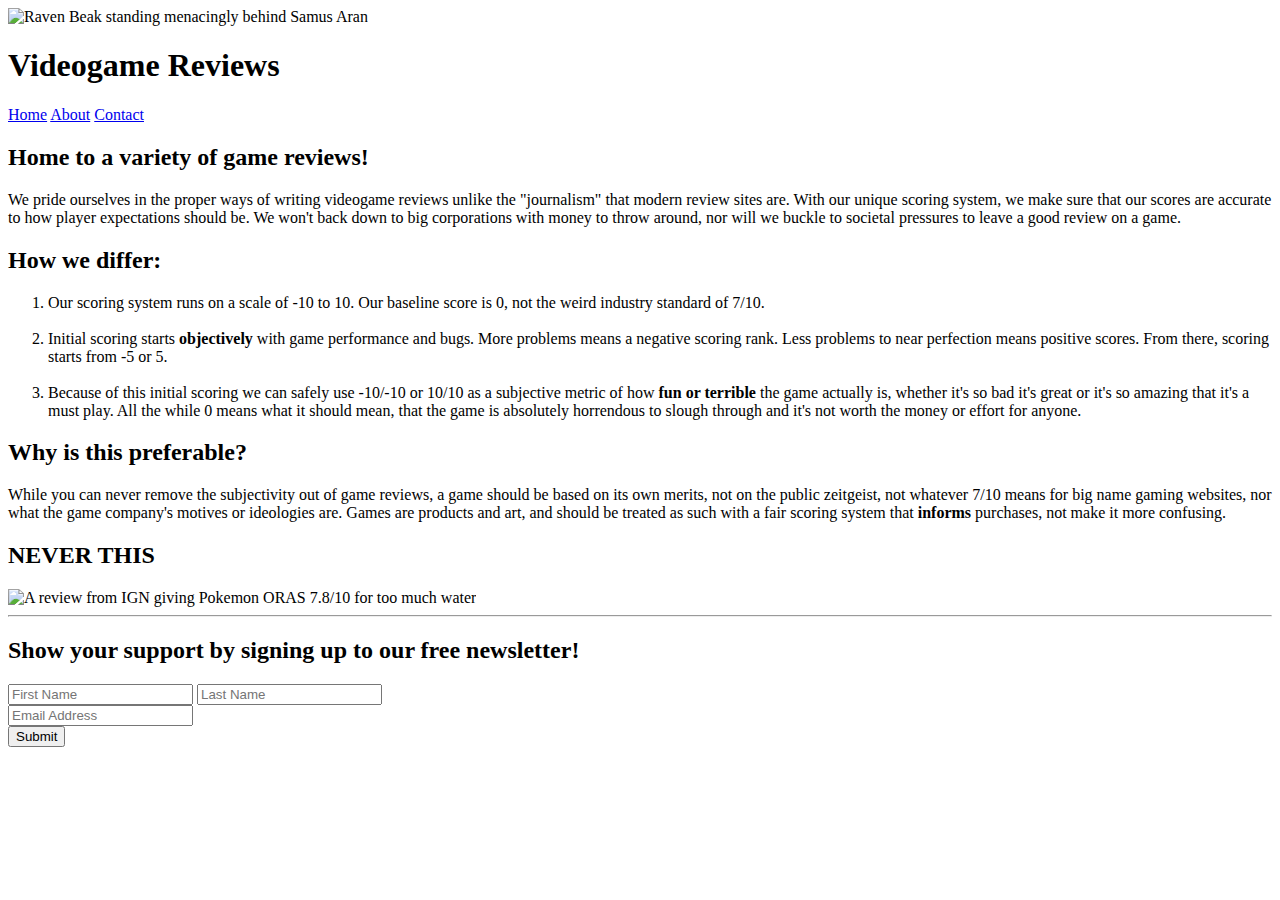
==== index.html @ 291bde72 "Starting Week 2 Coding Assignment" ====
<!DOCTYPE html>
<html lang="en">
<head>
    <meta charset="UTF-8">
    <meta name="viewport" content="width=device-width, initial-scale=1.0">
    <title>Videogame Reviews</title>
</head>
<body>

    <!--This is the header of the page-->
    <header>

        <!--This image goes above the h1-->
        <img height="400px" src="https://imgs.search.brave.com/0_r-kEAvyfEdKmw2S_8gvTNdDejFhi18XEktAnRd7N4/rs:fit:860:0:0:0/g:ce/aHR0cHM6Ly9pbWFn/ZXM4LmFscGhhY29k/ZXJzLmNvbS8xMzAv/MTMwNTkzMS5qcGVn" alt="Raven Beak standing menacingly behind Samus Aran">

        <h1>Videogame Reviews</h1>

        <!--The navigation for the Home, About, and Contact pages-->
        <nav>
            <a href="index.html">Home</a>
            <a href="about.html">About</a>
            <a href="contact.html">Contact</a>
        </nav>
    </header>

    <main>

        <!--This section explains the purpose of this website-->
        <section>
            <h2>Home to a variety of game reviews!</h2>
            
            <p>We pride ourselves in the proper ways of writing videogame reviews unlike the "journalism" that modern review sites are. With our unique scoring system, we make sure that our scores are accurate to how player expectations should be. We won't back down to big corporations with money to throw around, nor will we buckle to societal pressures to leave a good review on a game.</p>
        </section>
        
        <!--This section uses an ordered list to map out how this website's scoring system works differently-->
        <section>
            <h2>How we differ:</h2>
            <ol>
                <li>Our scoring system runs on a scale of -10 to 10. Our baseline score is 0, not the weird industry standard of 7/10.</li><br>
                <li>Initial scoring starts <b>objectively</b> with game performance and bugs. More problems means a negative scoring rank. Less problems to near perfection means positive scores. From there, scoring starts from -5 or 5.</li><br>
                <li>Because of this initial scoring we can safely use -10/-10 or 10/10 as a subjective metric of how <b>fun or terrible</b> the game actually is, whether it's so bad it's great or it's so amazing that it's a must play. All the while 0 means what it should mean, that the game is absolutely horrendous to slough through and it's not worth the money or effort for anyone.</li>
            </ol>
        </section>

        <!--This section details the reasoning for this way of scoring-->
        <section>
            <h2>Why is this preferable?</h2>
            <p>While you can never remove the subjectivity out of game reviews, a game should be based on its own merits, not on the public zeitgeist, not whatever 7/10 means for big name gaming websites, nor what the game company's motives or ideologies are. Games are products and art, and should be treated as such with a fair scoring system that <b>informs</b> purchases, not make it more confusing.</p>
        </section>

        <!--This section is purely to showcase what the website does not want rankings to be like-->
        <section>
            <h2>NEVER THIS</h2>

            <img src="images/too much water.png" alt="A review from IGN giving Pokemon ORAS 7.8/10 for too much water">
        </section>

        <!--The hr separates the rest of the page from the footer-->
        <hr>

        <!--The footer contains a form to create a free account on the website-->
        <footer>
            <h2>Show your support by signing up to our free newsletter!</h2>

            <form>
                <input type="text" name="firstName" placeholder="First Name">
                <input type="text" name="lastName" placeholder="Last Name"><br>
                <input type="text" name="email" placeholder="Email Address"><br>
                <input type="submit" value="Submit">
            </form>
        </footer>
    </main>
</body>
</html>
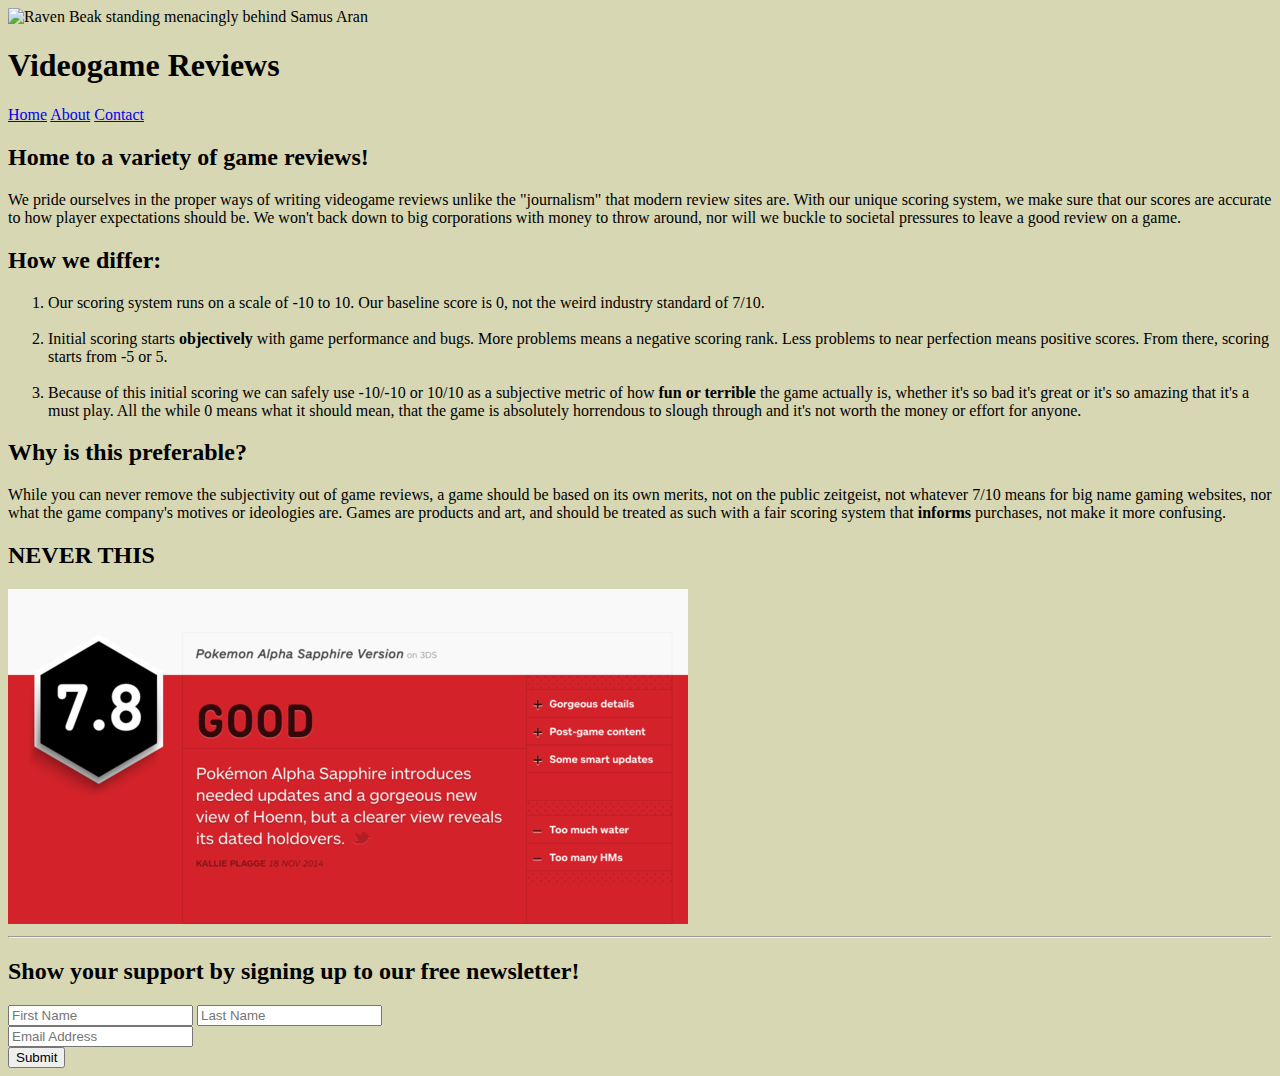
==== commit c533e086: "Added the images and link to the CSS file." ====
--- a/index.html
+++ b/index.html
@@ -4,6 +4,7 @@
     <meta charset="UTF-8">
     <meta name="viewport" content="width=device-width, initial-scale=1.0">
     <title>Videogame Reviews</title>
+    <link rel="stylesheet" href="styles.css">
 </head>
 <body>
 
--- a/styles.css
+++ b/styles.css
@@ -0,0 +1,9 @@
+/*Use only external CSS file (no internal or inline styling)*/
+/*Every element must be styled.*/
+/*Create style rules using class, id, and element selectors.*/
+
+/*This targets the body element of the all the pages, coloring the background something more appealing.*/
+body {
+    background-color: rgb(215, 215, 180);
+}
+
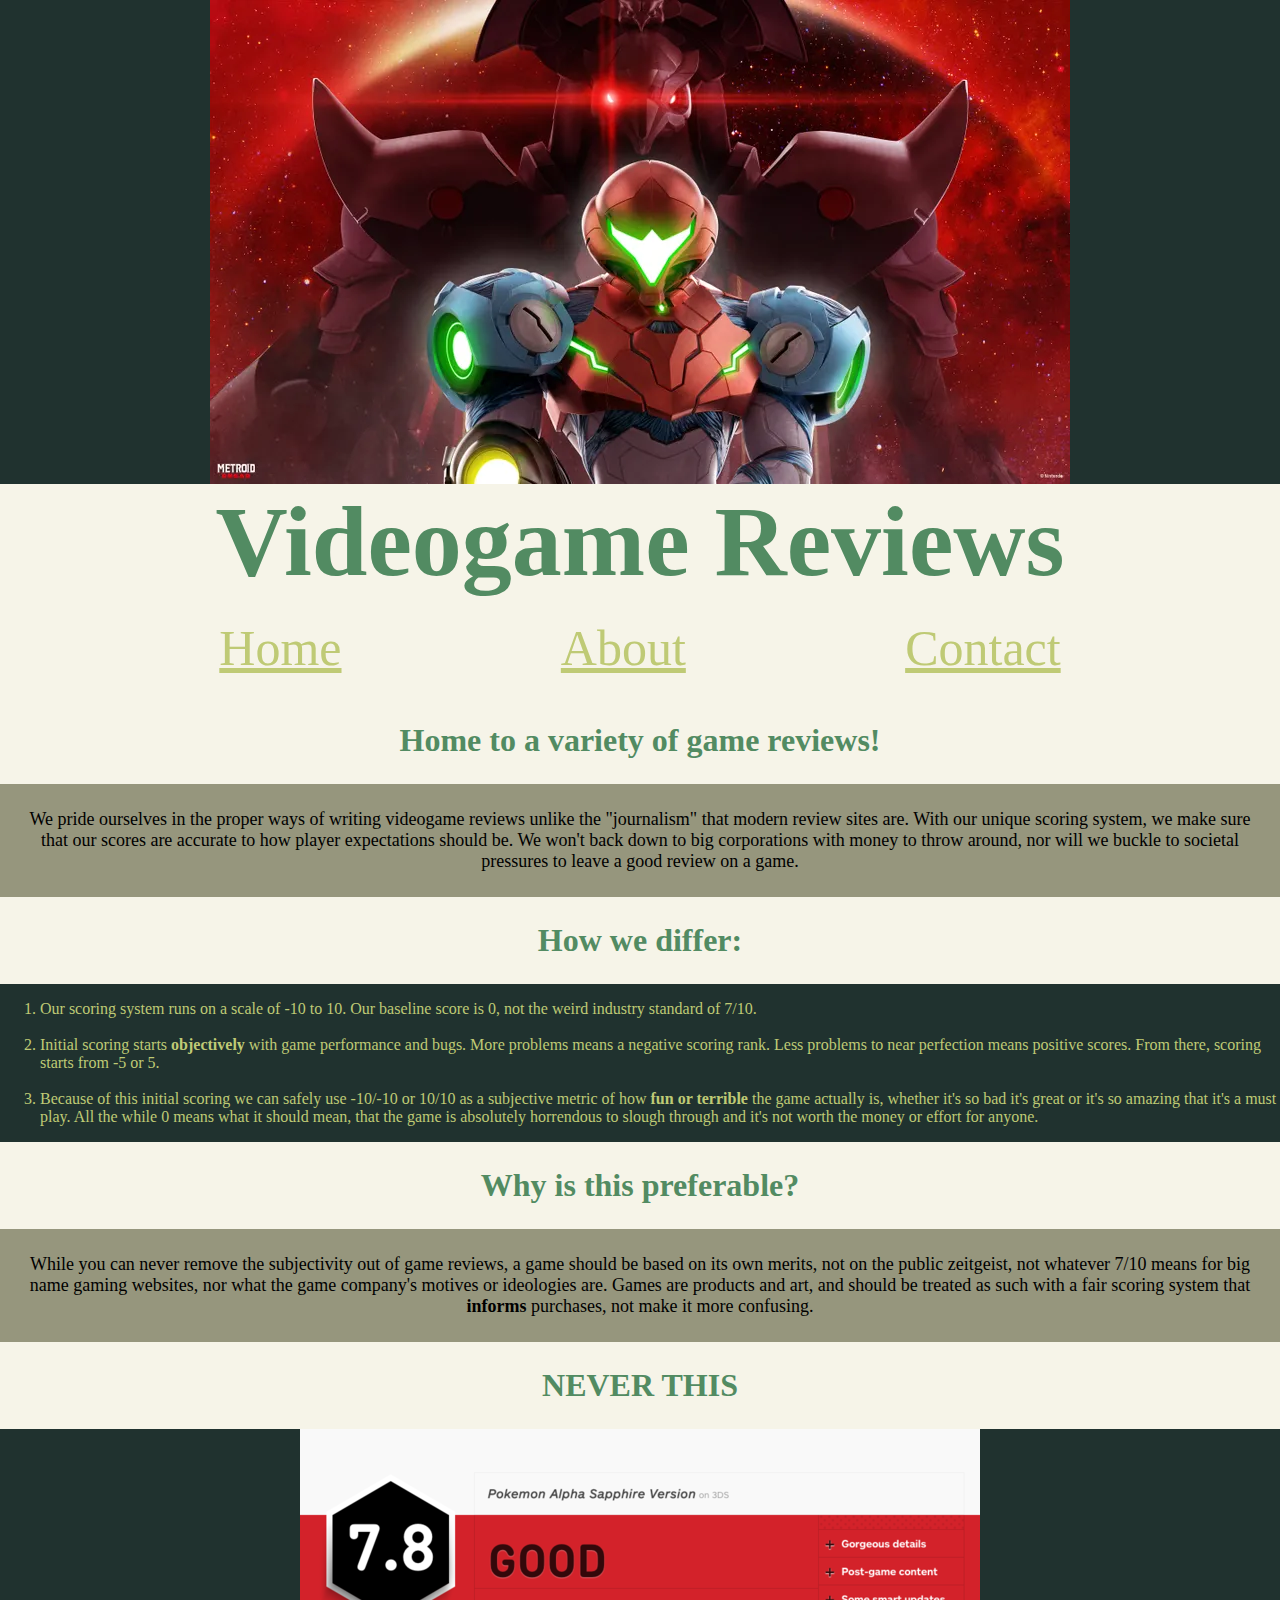
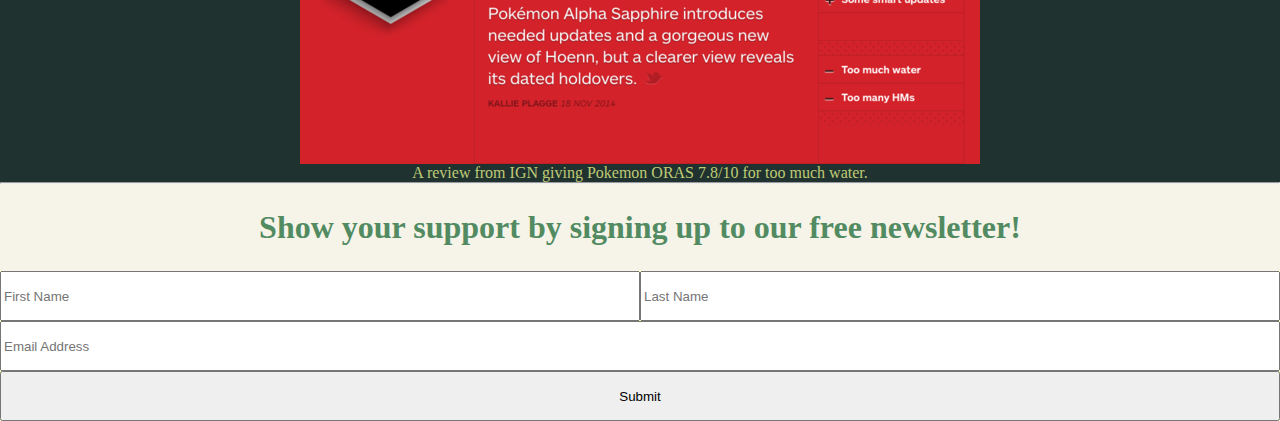
==== commit 440fa1fb: "Added all CSS code, personal comments pending" ====
--- a/index.html
+++ b/index.html
@@ -12,12 +12,12 @@
     <header>
 
         <!--This image goes above the h1-->
-        <img height="400px" src="https://imgs.search.brave.com/0_r-kEAvyfEdKmw2S_8gvTNdDejFhi18XEktAnRd7N4/rs:fit:860:0:0:0/g:ce/aHR0cHM6Ly9pbWFn/ZXM4LmFscGhhY29k/ZXJzLmNvbS8xMzAv/MTMwNTkzMS5qcGVn" alt="Raven Beak standing menacingly behind Samus Aran">
+        <img src="images/metroiddread.png" alt="Raven Beak standing menacingly behind Samus Aran">
 
-        <h1>Videogame Reviews</h1>
+        <h1 class="font-color">Videogame Reviews</h1>
 
         <!--The navigation for the Home, About, and Contact pages-->
-        <nav>
+        <nav class="font-color">
             <a href="index.html">Home</a>
             <a href="about.html">About</a>
             <a href="contact.html">Contact</a>
@@ -28,15 +28,15 @@
 
         <!--This section explains the purpose of this website-->
         <section>
-            <h2>Home to a variety of game reviews!</h2>
+            <h2 class="font-color">Home to a variety of game reviews!</h2>
             
             <p>We pride ourselves in the proper ways of writing videogame reviews unlike the "journalism" that modern review sites are. With our unique scoring system, we make sure that our scores are accurate to how player expectations should be. We won't back down to big corporations with money to throw around, nor will we buckle to societal pressures to leave a good review on a game.</p>
         </section>
         
         <!--This section uses an ordered list to map out how this website's scoring system works differently-->
         <section>
-            <h2>How we differ:</h2>
-            <ol>
+            <h2 class="font-color">How we differ:</h2>
+            <ol class="font-color2">
                 <li>Our scoring system runs on a scale of -10 to 10. Our baseline score is 0, not the weird industry standard of 7/10.</li><br>
                 <li>Initial scoring starts <b>objectively</b> with game performance and bugs. More problems means a negative scoring rank. Less problems to near perfection means positive scores. From there, scoring starts from -5 or 5.</li><br>
                 <li>Because of this initial scoring we can safely use -10/-10 or 10/10 as a subjective metric of how <b>fun or terrible</b> the game actually is, whether it's so bad it's great or it's so amazing that it's a must play. All the while 0 means what it should mean, that the game is absolutely horrendous to slough through and it's not worth the money or effort for anyone.</li>
@@ -45,15 +45,16 @@
 
         <!--This section details the reasoning for this way of scoring-->
         <section>
-            <h2>Why is this preferable?</h2>
+            <h2 class="font-color">Why is this preferable?</h2>
             <p>While you can never remove the subjectivity out of game reviews, a game should be based on its own merits, not on the public zeitgeist, not whatever 7/10 means for big name gaming websites, nor what the game company's motives or ideologies are. Games are products and art, and should be treated as such with a fair scoring system that <b>informs</b> purchases, not make it more confusing.</p>
         </section>
 
         <!--This section is purely to showcase what the website does not want rankings to be like-->
         <section>
-            <h2>NEVER THIS</h2>
+            <h2 class="font-color">NEVER THIS</h2>
 
             <img src="images/too much water.png" alt="A review from IGN giving Pokemon ORAS 7.8/10 for too much water">
+            <figcaption class="font-color2">A review from IGN giving Pokemon ORAS 7.8/10 for too much water.</figcaption>
         </section>
 
         <!--The hr separates the rest of the page from the footer-->
@@ -61,13 +62,13 @@
 
         <!--The footer contains a form to create a free account on the website-->
         <footer>
-            <h2>Show your support by signing up to our free newsletter!</h2>
+            <h2 class="font-color">Show your support by signing up to our free newsletter!</h2>
 
-            <form>
-                <input type="text" name="firstName" placeholder="First Name">
-                <input type="text" name="lastName" placeholder="Last Name"><br>
-                <input type="text" name="email" placeholder="Email Address"><br>
-                <input type="submit" value="Submit">
+            <form class="footer-layout">
+                <input class="item1" type="text" name="firstName" placeholder="First Name">
+                <input class="item2" type="text" name="lastName" placeholder="Last Name">
+                <input class="item3" type="text" name="email" placeholder="Email Address">
+                <input class="item4" type="submit" value="Submit">
             </form>
         </footer>
     </main>
--- a/styles.css
+++ b/styles.css
@@ -2,8 +2,123 @@
 /*Every element must be styled.*/
 /*Create style rules using class, id, and element selectors.*/
 
+/*Begin the element selectors here.*/
 /*This targets the body element of the all the pages, coloring the background something more appealing.*/
 body {
-    background-color: rgb(215, 215, 180);
+    background-color: rgb(32, 50, 47);
+    margin: 0;
 }
 
+h1 {
+    display: flex;
+    flex-wrap: nowrap;
+    justify-content: center;
+    font-size: 100px;
+    max-width: 100%;
+    background-color: rgb(246, 244, 232);
+    border-width: 0px;
+    margin-top: 0;
+    margin-bottom: 0;
+}
+
+h2 {
+    display: flex;
+    justify-content: center;
+    font-size: xx-large;
+    background-color: rgb(246, 244, 232);
+    border-width: 0px;
+    margin: 0;
+    padding: 25px;
+}
+
+nav {
+    display: flex;
+    flex-wrap: wrap;
+    justify-content: space-evenly;
+    padding-top: 20px;
+    padding-bottom: 20px;
+    background-color: rgb(246, 244, 232);
+}
+
+button {
+    padding: 0;
+    font-size: 100px;
+}
+
+a {
+    font-size: 50px;
+    color: rgb(191, 202, 117);
+}
+
+/*Using a block element to allow the image to be morphed in the specific way I want to, particularly so it can be centered no matter what.*/
+img {
+    display: block;
+    margin: auto;
+    max-width: 100%;
+    height: auto;
+}
+
+p {
+    background-color: rgb(150, 150, 125);
+    padding: 25px;
+    border-style: none;
+    margin: 0;
+    text-align: center;
+    font-size: large;
+}
+
+table {
+    display: flex;
+    justify-content: center;
+    font-size: 50px;
+    background-color: rgb(150, 150, 125);
+}
+
+figcaption {
+    display: flex;
+    justify-content: center;
+}
+
+hr {
+    margin: 0;
+}
+
+footer {
+    background-color: rgb(248, 248, 187);
+}
+
+/*Begin the id selectors here*/
+#about-image {
+    height: 484px;
+}
+
+#contact-image {
+    height: 484px;
+}
+
+/*Begin the class selectors here*/
+
+.font-color {
+    color: rgb(82, 139, 98)
+}
+
+.font-color2 {
+    color: rgb(191, 202, 117)
+}
+
+.footer-layout {
+    display: grid;
+    grid-template-columns: auto auto;
+    grid-template-rows: auto auto;
+    height: 150px;
+    gap: 0px;
+    padding: 0px;
+}
+
+.item3 {
+    grid-column: 1 / span 2;
+}
+
+.item4 {
+    grid-column: 1 / span 2;
+}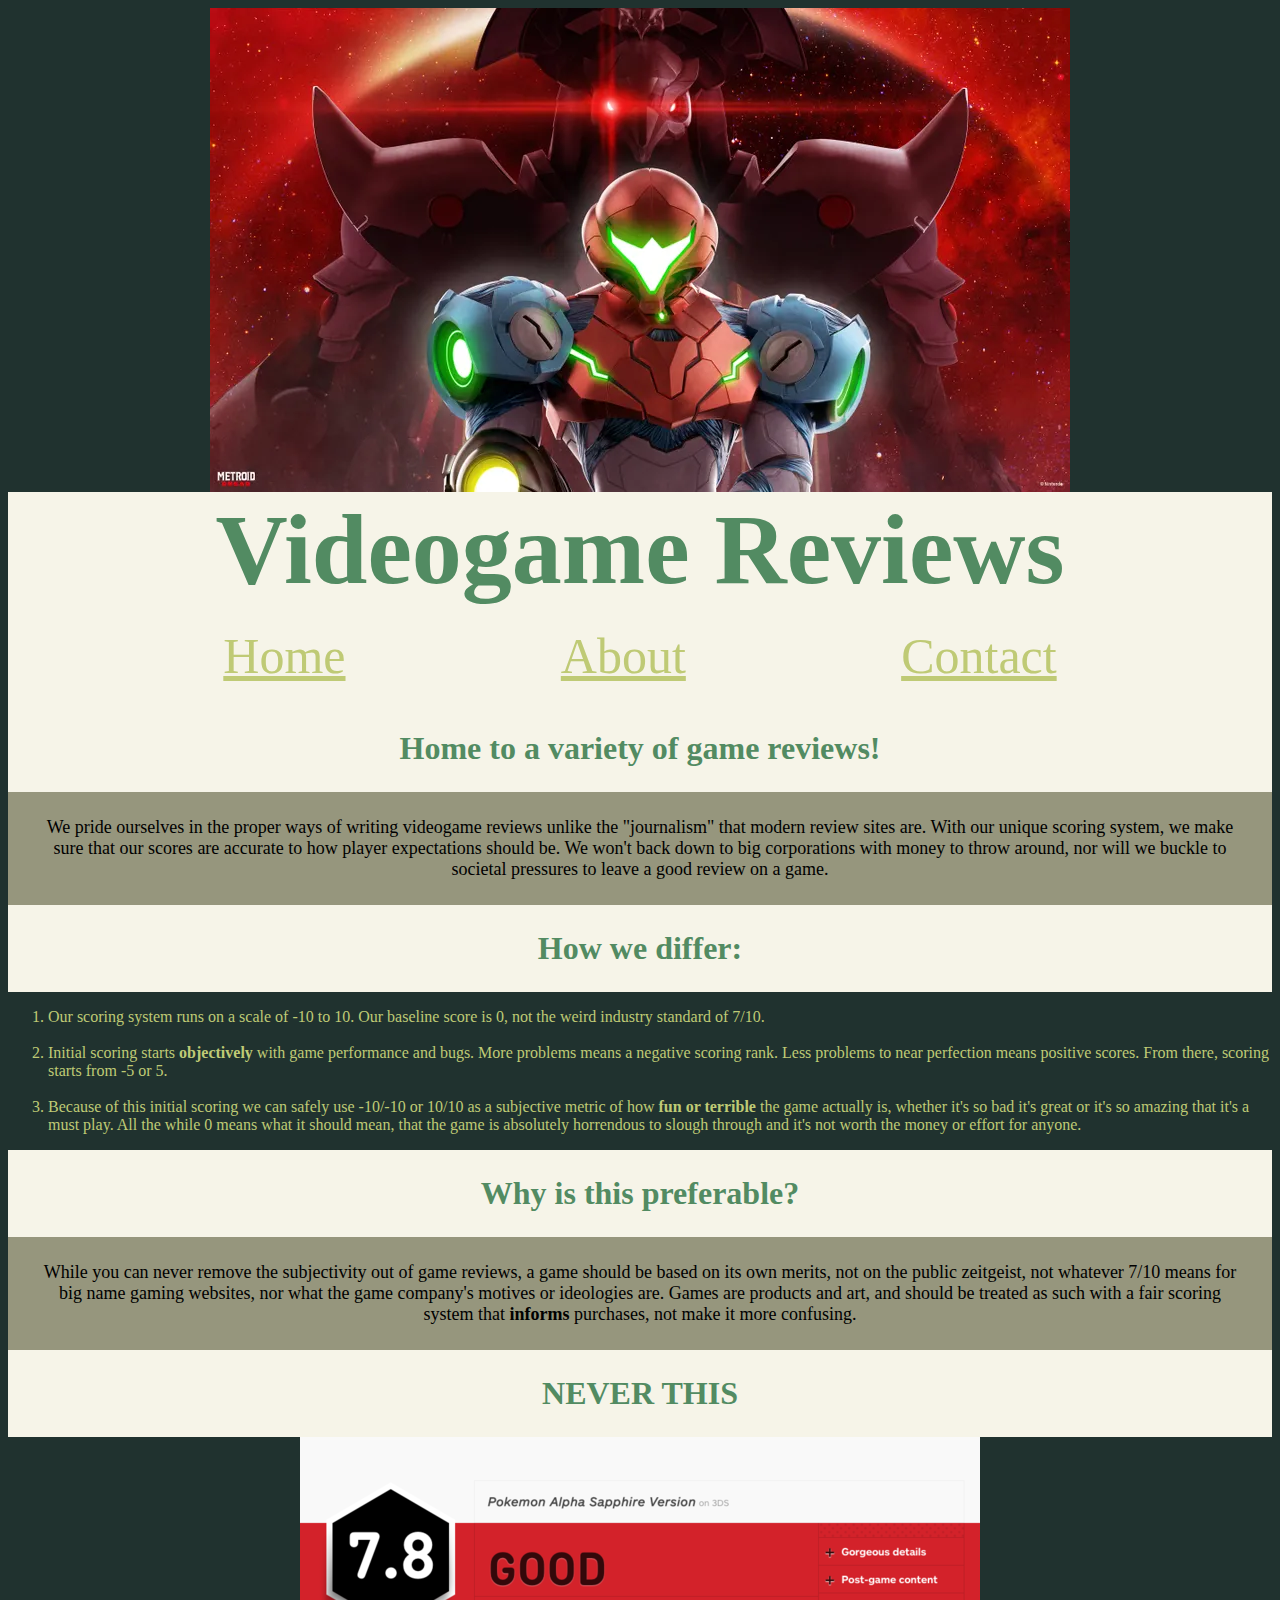
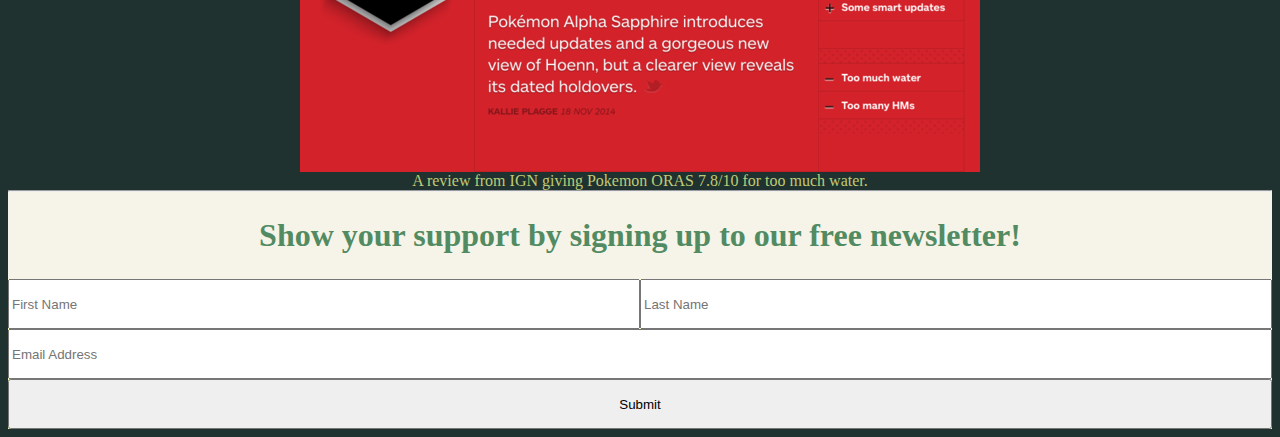
==== commit 28b72a5d: "Added all the comments to the necessary places" ====
--- a/index.html
+++ b/index.html
@@ -14,6 +14,7 @@
         <!--This image goes above the h1-->
         <img src="images/metroiddread.png" alt="Raven Beak standing menacingly behind Samus Aran">
 
+        <!--Additional class identification uses the 'font-color' external CSS-->
         <h1 class="font-color">Videogame Reviews</h1>
 
         <!--The navigation for the Home, About, and Contact pages-->
@@ -36,6 +37,8 @@
         <!--This section uses an ordered list to map out how this website's scoring system works differently-->
         <section>
             <h2 class="font-color">How we differ:</h2>
+
+            <!--Additional class identification uses the 'font-color2' external CSS-->
             <ol class="font-color2">
                 <li>Our scoring system runs on a scale of -10 to 10. Our baseline score is 0, not the weird industry standard of 7/10.</li><br>
                 <li>Initial scoring starts <b>objectively</b> with game performance and bugs. More problems means a negative scoring rank. Less problems to near perfection means positive scores. From there, scoring starts from -5 or 5.</li><br>
@@ -64,7 +67,8 @@
         <footer>
             <h2 class="font-color">Show your support by signing up to our free newsletter!</h2>
 
-            <form class="footer-layout">
+            <!--The class uses the 'footer-layout' grid alongside the subsequent 'item1-4' for all pages so that the form layout looks a lot nicer-->
+            <form class="form-layout">
                 <input class="item1" type="text" name="firstName" placeholder="First Name">
                 <input class="item2" type="text" name="lastName" placeholder="Last Name">
                 <input class="item3" type="text" name="email" placeholder="Email Address">
--- a/styles.css
+++ b/styles.css
@@ -2,16 +2,16 @@
 /*Every element must be styled.*/
 /*Create style rules using class, id, and element selectors.*/
 
-/*Begin the element selectors here.*/
-/*This targets the body element of the all the pages, coloring the background something more appealing.*/
+/*---------Begin the element selectors here.--------------------*/
+
+/*This targets the body element of the all the pages, coloring the background something more appealing*/
 body {
     background-color: rgb(32, 50, 47);
-    margin: 0;
 }
 
+/*This targets the h1, making sure the heading of the home page looks presentable without weird breaking between it and the navigation while also centering all of the text.*/
 h1 {
     display: flex;
-    flex-wrap: nowrap;
     justify-content: center;
     font-size: 100px;
     max-width: 100%;
@@ -21,6 +21,8 @@
     margin-bottom: 0;
 }
 
+/*This targets the h2 on all pages, just like the h1 this makes it way more presentable without weird breaking between it and the navigation while also centering all of the text.*/
+/*Not only that, it serves as a break between paragraphs as well, clearly labeling where the next section begins through color and the padding width*/
 h2 {
     display: flex;
     justify-content: center;
@@ -31,6 +33,7 @@
     padding: 25px;
 }
 
+/*This alters the navigation by setting the links evenly spaced across the middle of the page right after h1.*/
 nav {
     display: flex;
     flex-wrap: wrap;
@@ -40,17 +43,13 @@
     background-color: rgb(246, 244, 232);
 }
 
-button {
-    padding: 0;
-    font-size: 100px;
-}
-
+/*This changes the colors of the link text itself for all links*/
 a {
     font-size: 50px;
     color: rgb(191, 202, 117);
 }
 
-/*Using a block element to allow the image to be morphed in the specific way I want to, particularly so it can be centered no matter what.*/
+/*Using a block element to allow the image to be morphed in the specific way I want to, particularly so it can be centered no matter what on all pages.*/
 img {
     display: block;
     margin: auto;
@@ -58,6 +57,7 @@
     height: auto;
 }
 
+/*This changes the background color and font size for all paragraph areas*/
 p {
     background-color: rgb(150, 150, 125);
     padding: 25px;
@@ -67,6 +67,7 @@
     font-size: large;
 }
 
+/*This changes the background color and centers all the items in the table in the contact page*/
 table {
     display: flex;
     justify-content: center;
@@ -74,39 +75,48 @@
     background-color: rgb(150, 150, 125);
 }
 
+/*Centers the figcaption in the home page to line up under the image*/
 figcaption {
     display: flex;
     justify-content: center;
 }
 
+/*Simple deletion of the margin to make the page look nicer*/
 hr {
     margin: 0;
 }
 
+/*Changes background color of the footer section*/
 footer {
     background-color: rgb(248, 248, 187);
 }
 
-/*Begin the id selectors here*/
+/*---------Begin the id selectors here------------*/
+
+/*Changes the height of the image in the about header to match the height of the home header image.*/
 #about-image {
     height: 484px;
 }
 
+/*Changes the height of the image in the about header to match the height of the home header image.*/
 #contact-image {
     height: 484px;
 }
 
-/*Begin the class selectors here*/
+/*----------Begin the class selectors here-------------*/
 
+/*Changes the font color for the headers to be darker*/
 .font-color {
     color: rgb(82, 139, 98)
 }
 
+/*Changes the font color for the content to be brighter*/
 .font-color2 {
     color: rgb(191, 202, 117)
 }
 
-.footer-layout {
+/*Changes the layout of the form in the footer section into a grid layout, also increases the size of the inputs themselves*/
+.form-layout {
     display: grid;
     grid-template-columns: auto auto;
     grid-template-rows: auto auto;
@@ -115,10 +125,12 @@
     padding: 0px;
 }
 
+/*Shifts the email grid to take up more space*/
 .item3 {
     grid-column: 1 / span 2;
 }
 
+/*Shifts the submit button to take up more space*/
 .item4 {
     grid-column: 1 / span 2;
 }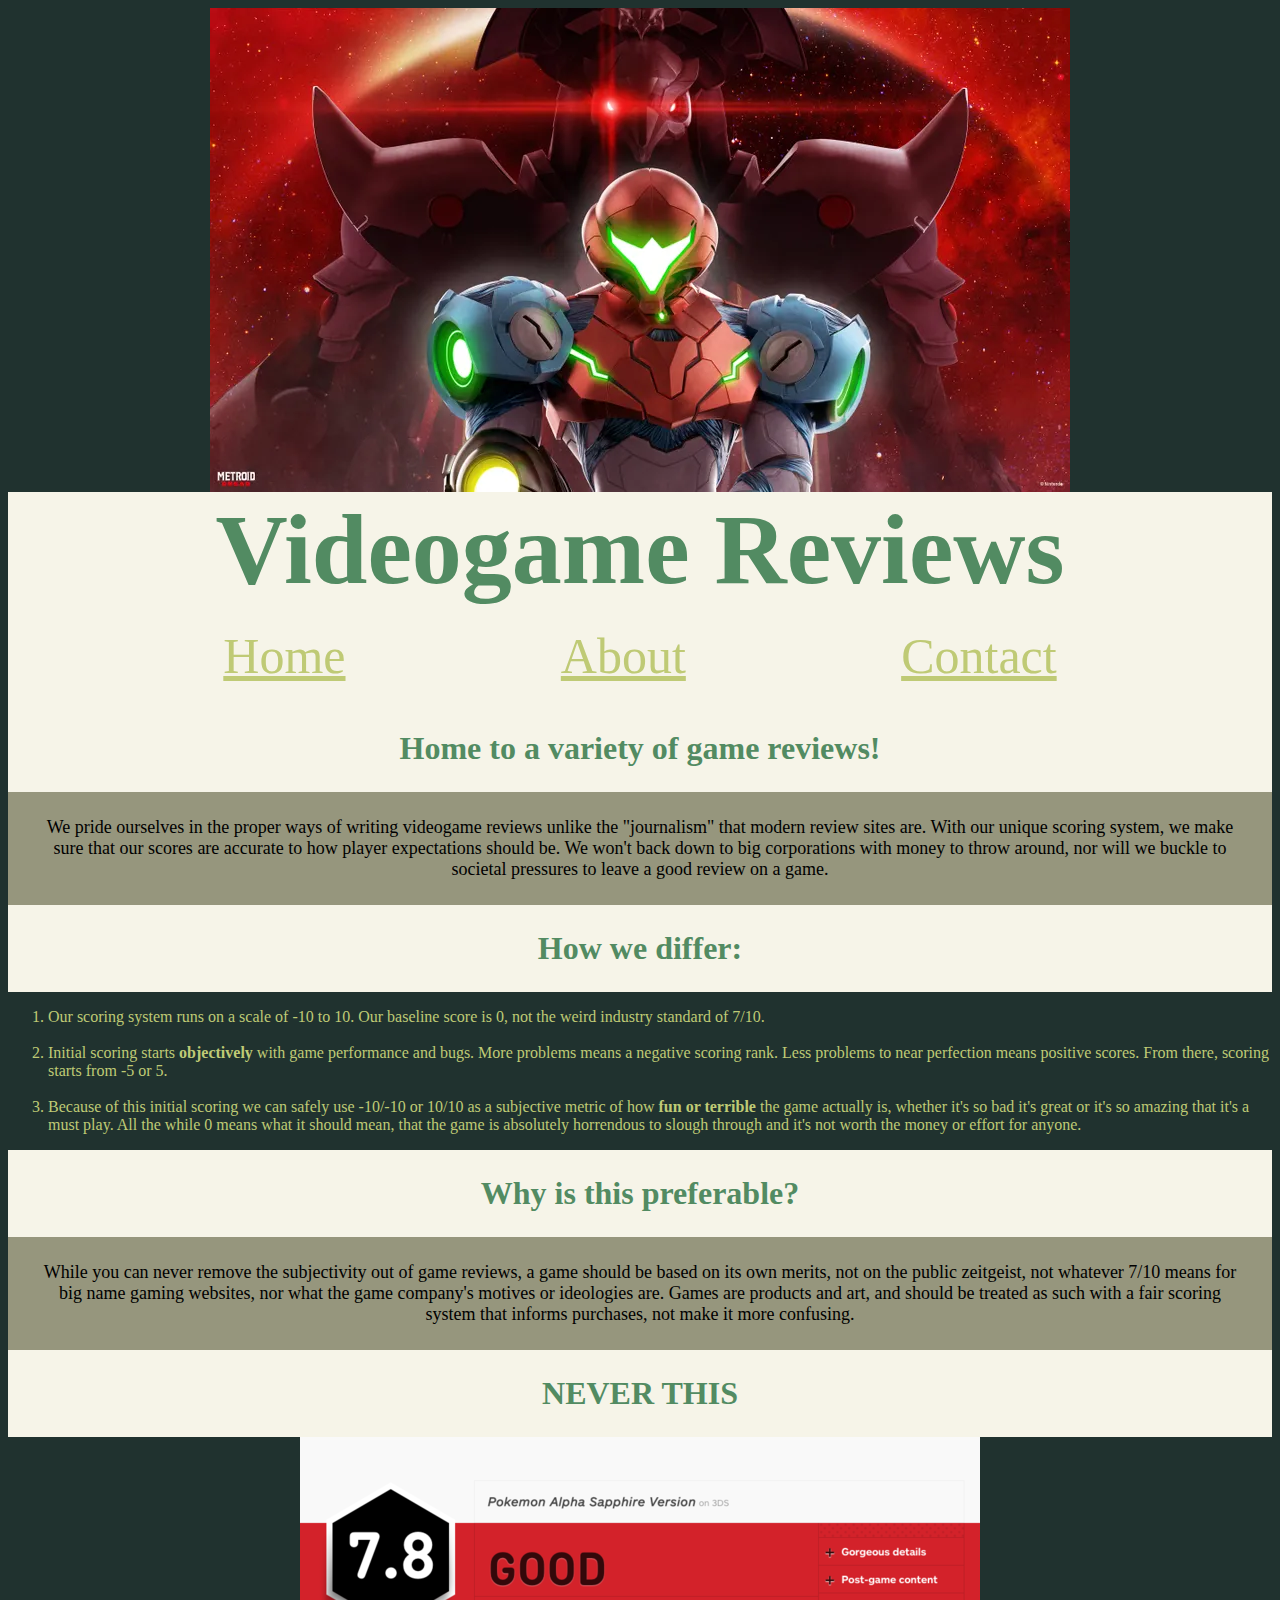
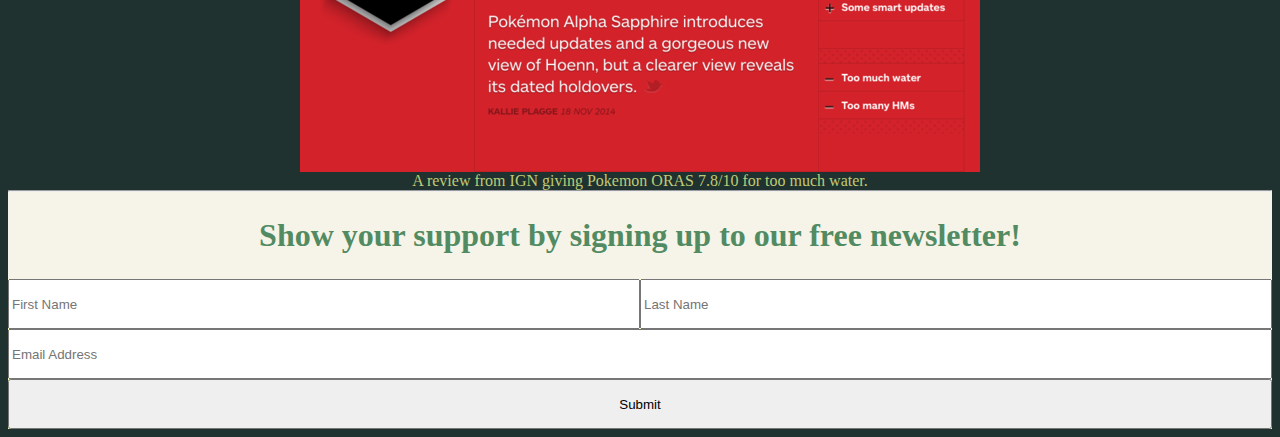
==== commit d7a76b71: "edited out some additional inline styling I forgot to remove" ====
--- a/index.html
+++ b/index.html
@@ -49,7 +49,7 @@
         <!--This section details the reasoning for this way of scoring-->
         <section>
             <h2 class="font-color">Why is this preferable?</h2>
-            <p>While you can never remove the subjectivity out of game reviews, a game should be based on its own merits, not on the public zeitgeist, not whatever 7/10 means for big name gaming websites, nor what the game company's motives or ideologies are. Games are products and art, and should be treated as such with a fair scoring system that <b>informs</b> purchases, not make it more confusing.</p>
+            <p>While you can never remove the subjectivity out of game reviews, a game should be based on its own merits, not on the public zeitgeist, not whatever 7/10 means for big name gaming websites, nor what the game company's motives or ideologies are. Games are products and art, and should be treated as such with a fair scoring system that informs purchases, not make it more confusing.</p>
         </section>
 
         <!--This section is purely to showcase what the website does not want rankings to be like-->
